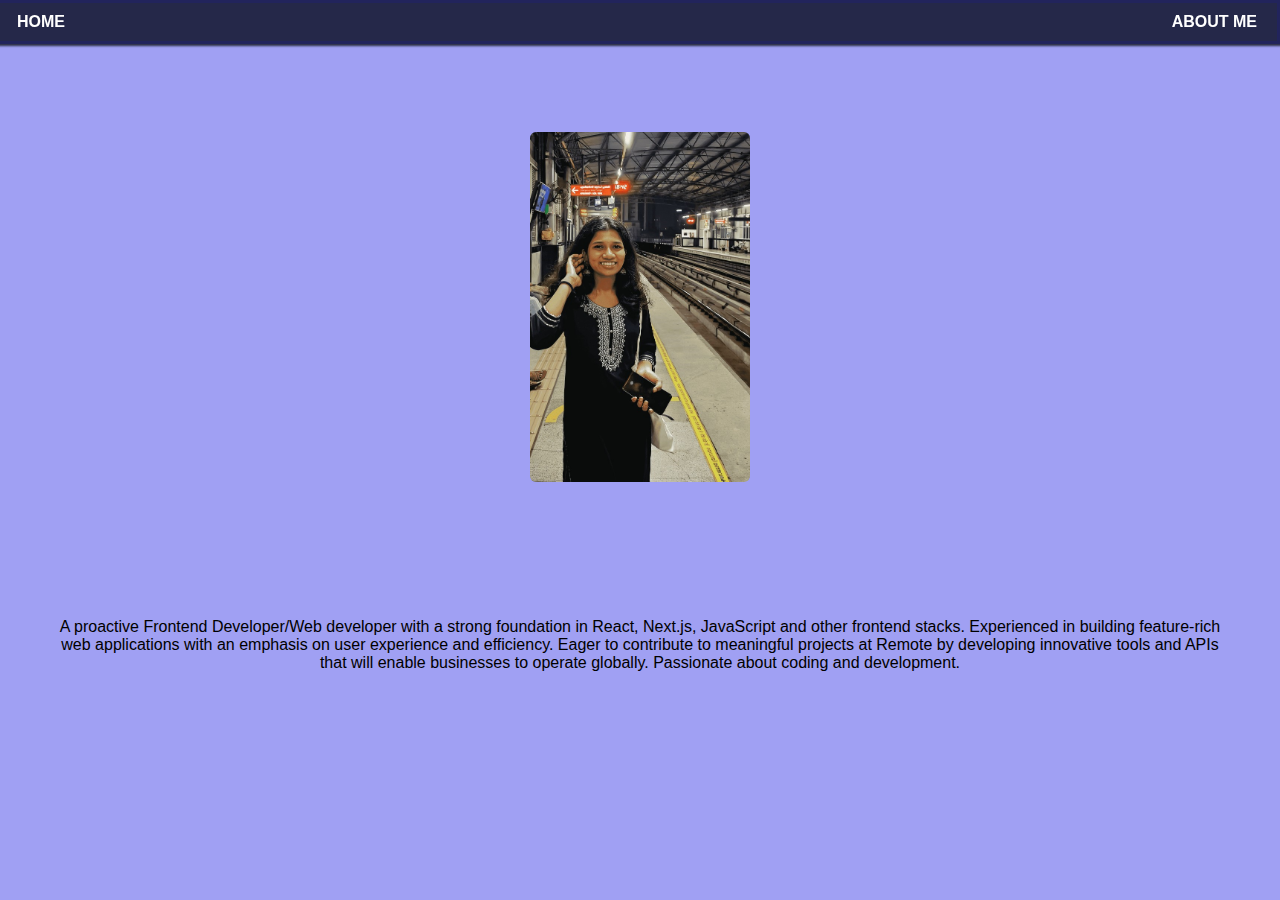
==== index.html @ d9cebfc4 "home page created" ====
<!DOCTYPE html>
<html lang="en">

<head>
  <meta charset="UTF-8">
  <meta name="viewport" content="width=device-width, initial-scale=1.0">
  <title>portfolio</title>
  <link href="https://cdn.jsdelivr.net/npm/bootstrap@5.3.2/dist/css/bootstrap.min.css" rel="stylesheet"
    integrity="sha384-T3c6CoIi6uLrA9TneNEoa7RxnatzjcDSCmG1MXxSR1GAsXEV/Dwwykc2MPK8M2HN" crossorigin="anonymous">
  <script src="https://cdn.jsdelivr.net/npm/bootstrap@5.3.2/dist/js/bootstrap.bundle.min.js"
    integrity="sha384-C6RzsynM9kWDrMNeT87bh95OGNyZPhcTNXj1NW7RuBCsyN/o0jlpcV8Qyq46cDfL"
    crossorigin="anonymous"></script>
  <link rel="stylesheet" href="https://cdn.jsdelivr.net/npm/bootstrap-icons@1.11.2/font/bootstrap-icons.min.css">
  <link rel="stylesheet" href="style.css">

</head>

<body>
    <section>
        <div class="navbar">
    
            <nav>
              <a href="index.html">HOME</a>
              <a href="about.html">ABOUT ME</i></a>
              <!-- <a href="projects.html"><i class="bi bi-braces"></i></a>
              <a href="contact.html"><i class="bi bi-envelope"></i></a> -->
              
            </nav>
          </div>
    </section>
  

  <section id="home-section">
    <div class="photo">
        <img src="images/photo.jpg" alt="Anjali's Image" height="350px">
    </div>

<div class="headline">
    <div  class="headline">
        <h1 class="heading">Hi 👋, I'm Anjali N V</h1>
      
      <p class="text">A proactive Frontend Developer/Web developer with a strong foundation in React, Next.js, JavaScript and other frontend stacks. Experienced
        in building feature-rich web applications with an emphasis on user experience and efficiency. Eager to
        contribute to meaningful projects at Remote by developing innovative tools and APIs that will enable
        businesses to operate globally. Passionate about coding and development.</p>
        <div id="social-icons">
          <a href="https://github.com/anjali803" target="_blank" title="GitHub"><i class="bi bi-github"></i></a>
          <a href="https://www.linkedin.com/in/anjali-n-v/" target="_blank" title="LinkedIn"><i class="bi bi-linkedin"></i></a>
          <a href="https://www.instagram.com/anjali__pratheesh/" target="_blank" title="Instagram"><i class="bi bi-instagram"></i></a>
         
        </div>
    </div>
</div>
  </section>

  <!-- <section class="home-section">
    <div class="photo">
        <img src="images/photo.jpg" alt="Anjali's Image">
    </div>
    <div  class="headline">
        <h1>Hello world! Im Anjali N V</h1>
      <p><span id="developer-text"></span></p>
      <p class="text">From elegant and responsive designs to creative technical solutions, I bring a human touch to
        every project, making technology both beautiful and user-centric.</p>
        <div id="social-icons">
          <a href="https://github.com/anjali803" target="_blank" title="GitHub"><i class="bi bi-github"></i></a>
          <a href="https://www.linkedin.com/in/anjali-n-v/" target="_blank" title="LinkedIn"><i class="bi bi-linkedin"></i></a>
          <a href="https://www.instagram.com/anjali__pratheesh/" target="_blank" title="Instagram"><i class="bi bi-instagram"></i></a>
          Add more social media icons as needed
        </div>
    </div>
  </section> -->

  

  <script src="script.js"></script>
</body>

</html>
---- style.css ----
body {
    font-family: Arial, sans-serif;
    margin: 0;
    padding: 0;
    transition: background-color 0.5s ease;
    color: #000;
    background-color: rgb(160 160 243);
    

  }
  div.navbar {
    width: 100%;
    position: fixed;
    background: #020718c7;
    border: 3px solid #1f1f7766;
    top: 0;
    right: 0;
    box-shadow: 2px 2px 2px #2b2f44;
}
  nav {
    
    color: white;
    text-align: center;
    display: flex;
    justify-content: space-between;
    align-items: center;
    margin: auto;
  }

  nav a {
    color: white;
    text-decoration: none;
    padding: 10px;
    margin: 0 10px;
    font-weight: bold;
  }
  nav a i {
    /* Adjust the font-size as needed */
    font-size: 30px;
  }

  nav a:hover {
    background-color: #555;
    border-radius:20px ;
  } 

  

/* Home section */
/* Home section */
#home-section {
  display: flex;
  justify-content: center;
  align-items: center;
  margin: 100px 50px;
  flex-wrap: wrap;
  animation: fadeIn 1s ease-in-out; /* Animation for the section */
}

.photo {
  padding: 12px 3px 14px;
  margin: 20px 24px;
  animation: slideUp 1.2s ease-out; /* Slide up effect for the photo */
}

img {
  border-radius: 6px;
  width: 100%;
  max-width: 400px;
  animation: zoomIn 1s ease-in-out; /* Zoom-in effect for the image */
}

.headline {
  margin: 17px 0px;
  text-align: center;
  animation: textFadeIn 1.5s ease-out; /* Fade-in effect for the headline */
}

h1 {
  font-weight: bolder;
  font-size: 2rem;
  opacity: 0; /* Hidden initially for fade-in animation */
  animation: textFadeIn 2s ease-out forwards;
}

#social-icons a i {
  font-size: 30px;
  margin: 0px 7px;
  color: #27276f;
  padding: 0px 0px;
  opacity: 0; /* Hidden initially for animation */
  animation: iconBounce 2s ease-out forwards;
}

#social-icons a i:hover {
  color: #0077b5; /* Change color on hover */
  transform: scale(1.2); /* Hover effect */
}

/* Media Queries for responsiveness */

/* Tablets (768px and below) */
@media (max-width: 768px) {
  #home-section {
      margin: 50px 20px;
      flex-direction: column;
      align-items: center;
  }

  img {
      max-width: 300px;
  }

  h1 {
      font-size: 1.8rem;
  }
  
  #social-icons a i {
      font-size: 25px;
  }
}

/* Mobile Devices (480px and below) */
@media (max-width: 480px) {
  #home-section {
      margin: 30px 10px;
      flex-direction: column;
      align-items: center;
  }

  img {
      max-width: 250px;
  }

  h1 {
      font-size: 1.5rem;
  }
  
  #social-icons a i {
      font-size: 22px;
  }
}

/* Animations */

/* Fade in animation for the whole section */
@keyframes fadeIn {
  from {
      opacity: 0;
  }
  to {
      opacity: 1;
  }
}

/* Slide-up animation for the photo */
@keyframes slideUp {
  from {
      transform: translateY(50px);
      opacity: 0;
  }
  to {
      transform: translateY(0);
      opacity: 1;
  }
}

/* Zoom-in animation for the image */
@keyframes zoomIn {
  from {
      transform: scale(0.8);
      opacity: 0;
  }
  to {
      transform: scale(1);
      opacity: 1;
  }
}

/* Text fade-in animation */
@keyframes textFadeIn {
  0% {
      opacity: 0;
      transform: translateY(20px);
  }
  100% {
      opacity: 1;
      transform: translateY(0);
  }
}

/* Bounce animation for social icons */
@keyframes iconBounce {
  0% {
      opacity: 0;
      transform: translateY(20px);
  }
  50% {
      opacity: 1;
      transform: translateY(-10px);
  }
  100% {
      opacity: 1;
      transform: translateY(0);
  }
}


/* About section */


#about-section {
  height: 458px;
  max-width: 1204px;
  margin: 155px auto;
  padding: 18px;
  background-color: rgb(199 206 206 / 69%);
  border-radius: 13px;
  box-shadow: rgba(0, 0, 0, 0.1) 11px 20px 22px;
}

#about-section h2 {
  color: #333;
}

#download-resume {
  background-color: rgb(7 60 59);
  color: rgb(255, 255, 255);
  padding: 10px 20px;
  border: none;
  border-radius: 18px;
  cursor: pointer;
  font-size: 16px;
  opacity: 0;
  transform: translateY(18px);
  animation: fadeInUp 1s forwards ease-out;
}


#download-resume:hover {
  background-color: #0056b3;
}

#professional-details,
#skills {
  margin-top: 20px;
}

#professional-details h3,
#skills h3 {
  color: #333;
}

ul {
  list-style-type: none;
  padding: 0;
  margin: 0;
  opacity: 0;
  transform: translateY(18px);
  animation: fadeInUp 3s forwards ease-out;
}

ul li {
  padding: 4px 4px;
  margin-bottom: 35px;
  display: inline-block;
  background-color: #839999;
  border: 1px solid;
  border-radius: 5px;
  color: black;
  
}
h3{
  color: #333;
}

/* Responsive styles using media queries */
@media (max-width: 768px) {
  #about-section {
    padding: 10px;
     /* Adjust padding for smaller screens */
    
  }

  #professional-details,
  #edu,
  #skills {
    width: 100%; /* Make sections full width on smaller screens */
  }

}
@media (max-width: 500px) {
  #about-section {
    padding: 10px;
    height: 800px;
    
  }

  #download-resume {
    width: 100%; /* Make the button full width on small screens */
  }

  #professional-details,
  #edu,
  #skills {
    width: 100%;
  }
}



/* Contact section */
#contact-section {
  height: 405px;
  border: 2px solid;
  max-width: 800px;
  margin: 172px auto;
  padding: 20px;
  /* background-color: #fff; */
  border-radius: 8px;
  box-shadow: 0px 3px 12px;
}

#contact-section h2 {
  color: #00eaff;
  font-size: 56px;
  font-weight: 600;
}
form {
  display: grid;
  gap: 10px;
}

label {
  font-weight: bold;
}

input,
textarea {
  width: 100%;
  padding: 8px;
  box-sizing: border-box;
}

button {
  width: 197px;
  background-color: #00eaff;
  color: #fff;
  padding: 12px 26px;
  border: none;
  border-radius: 11px;
  cursor: pointer;
  font-size: 19px;
  margin: auto;
  
}

button:hover {
  background-color: #0056b3;
}


/* Project section */
div#project {
  margin: 0px;
  padding-bottom: 42px;
}
#project {
  margin: 40px 0px;
  display: flex;
  justify-content: space-around;
  flex-wrap: wrap; /* Allow cards to wrap onto a new line */
  padding: 20px;
  
}

.card {
  border: 1px solid;
  margin:100px;
  box-shadow: 2px 8px 28px;
  transform: translateY(18px);
  animation: fadeInUp 3s forwards ease-out;
}

.card-title {
  font-weight: 600;
  margin-bottom: var(--bs-card-title-spacer-y);
  color: var(--bs-card-title-color);
  font-size: 19px;
}

.card:hover {
  transform: scale(1.05); /* Scale up the card on hover for a subtle interaction */
}

img.card-img-top{
  height: 192px;
}
.card img {
  max-height: 200px; /* Limit the maximum height of the card image */
  object-fit: cover; /* Ensure the image covers the entire card */
}

.card-body {
  text-align: center;
  background: #d8d7d7;
}
.btn-primary {
  background-color: #007bff; /* Set the button background color */
  color: #fff; /* Set the button text color */
  border: none; /* Remove the button border */
}

.btn-primary:hover {
  background-color: #0056b3; /* Change button background color on hover */
}

@media (max-width: 768px) {
  #project {
    flex-direction: column; /* Stack cards vertically on smaller screens */
  }

  .card {
    margin: auto;
    max-width: 100%;
    margin-bottom: 23px;
}
}
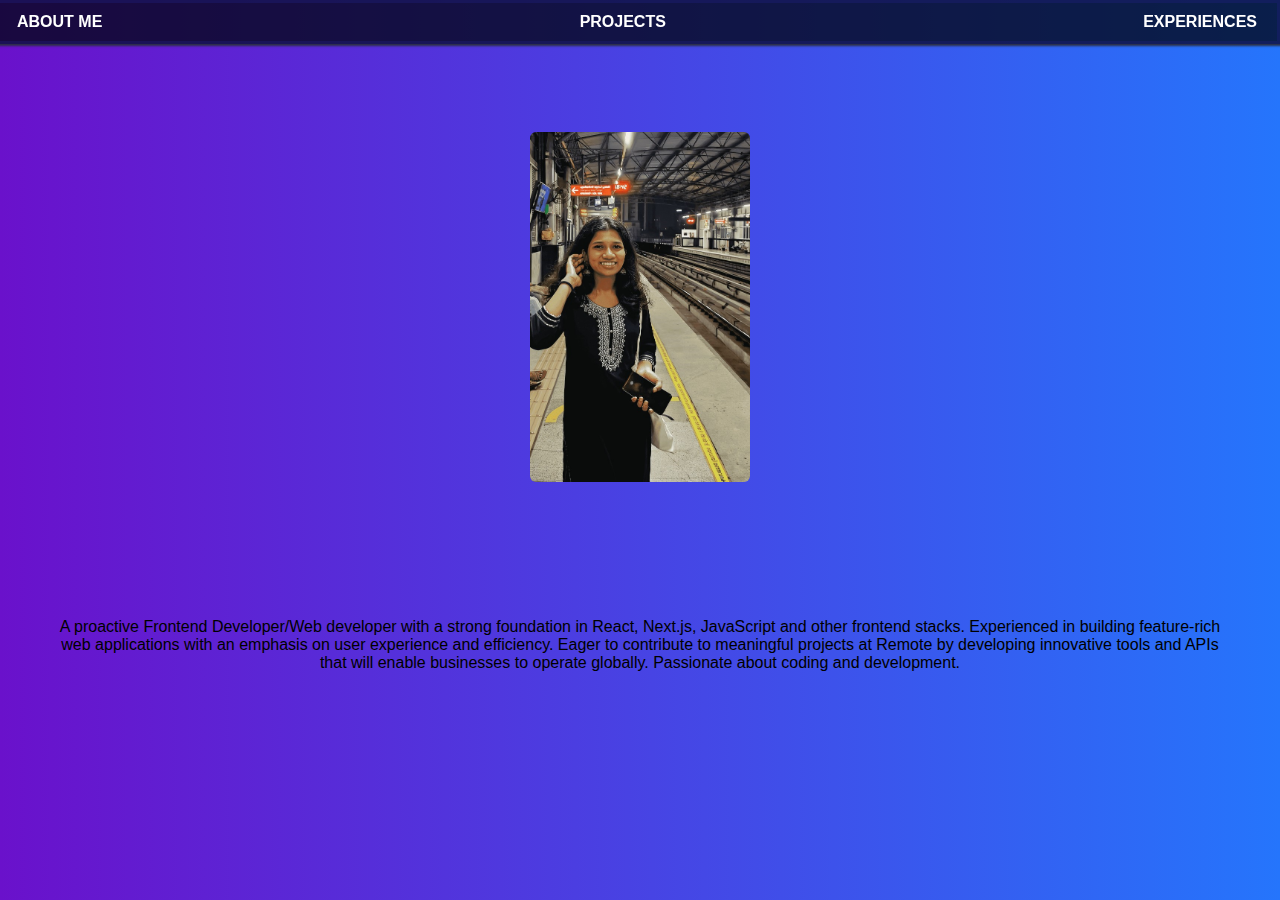
==== commit 360594bd: "made changes" ====
--- a/index.html
+++ b/index.html
@@ -20,10 +20,11 @@
         <div class="navbar">
     
             <nav>
-              <a href="index.html">HOME</a>
+              
               <a href="about.html">ABOUT ME</i></a>
-              <!-- <a href="projects.html"><i class="bi bi-braces"></i></a>
-              <a href="contact.html"><i class="bi bi-envelope"></i></a> -->
+              <a href="projects.html">PROJECTS</a>
+              <a href="experience.html">EXPERIENCES</a>
+              
               
             </nav>
           </div>
@@ -53,27 +54,9 @@
 </div>
   </section>
 
-  <!-- <section class="home-section">
-    <div class="photo">
-        <img src="images/photo.jpg" alt="Anjali's Image">
-    </div>
-    <div  class="headline">
-        <h1>Hello world! Im Anjali N V</h1>
-      <p><span id="developer-text"></span></p>
-      <p class="text">From elegant and responsive designs to creative technical solutions, I bring a human touch to
-        every project, making technology both beautiful and user-centric.</p>
-        <div id="social-icons">
-          <a href="https://github.com/anjali803" target="_blank" title="GitHub"><i class="bi bi-github"></i></a>
-          <a href="https://www.linkedin.com/in/anjali-n-v/" target="_blank" title="LinkedIn"><i class="bi bi-linkedin"></i></a>
-          <a href="https://www.instagram.com/anjali__pratheesh/" target="_blank" title="Instagram"><i class="bi bi-instagram"></i></a>
-          Add more social media icons as needed
-        </div>
-    </div>
-  </section> -->
 
   
 
-  <script src="script.js"></script>
 </body>
 
 </html>
--- a/style.css
+++ b/style.css
@@ -4,7 +4,9 @@
     padding: 0;
     transition: background-color 0.5s ease;
     color: #000;
-    background-color: rgb(160 160 243);
+    background: linear-gradient(to right, #6a11cb, #2575fc);
+    
+    
     
 
   }
@@ -47,7 +49,6 @@
   
 
 /* Home section */
-/* Home section */
 #home-section {
   display: flex;
   justify-content: center;
@@ -206,164 +207,59 @@
 }
 
 
-/* About section */
-
-
+
+/* About Section */
 #about-section {
-  height: 458px;
-  max-width: 1204px;
-  margin: 155px auto;
-  padding: 18px;
-  background-color: rgb(199 206 206 / 69%);
-  border-radius: 13px;
-  box-shadow: rgba(0, 0, 0, 0.1) 11px 20px 22px;
-}
-
-#about-section h2 {
-  color: #333;
-}
-
-#download-resume {
-  background-color: rgb(7 60 59);
-  color: rgb(255, 255, 255);
-  padding: 10px 20px;
-  border: none;
-  border-radius: 18px;
-  cursor: pointer;
-  font-size: 16px;
-  opacity: 0;
-  transform: translateY(18px);
-  animation: fadeInUp 1s forwards ease-out;
-}
-
-
-#download-resume:hover {
-  background-color: #0056b3;
-}
-
-#professional-details,
-#skills {
-  margin-top: 20px;
-}
-
-#professional-details h3,
-#skills h3 {
-  color: #333;
-}
-
-ul {
-  list-style-type: none;
-  padding: 0;
-  margin: 0;
-  opacity: 0;
-  transform: translateY(18px);
-  animation: fadeInUp 3s forwards ease-out;
-}
-
-ul li {
-  padding: 4px 4px;
-  margin-bottom: 35px;
-  display: inline-block;
-  background-color: #839999;
-  border: 1px solid;
-  border-radius: 5px;
-  color: black;
-  
-}
-h3{
-  color: #333;
-}
-
-/* Responsive styles using media queries */
+  padding: 17px 125px;
+  margin: 108px 130px;
+}
+
+#professional-details, 
+.education-skills {
+  padding: 15px;
+}
+
+/* Make the columns display in flex for wider screens */
+@media (min-width: 768px) {
+  #about-section {
+    display: flex;
+    justify-content: space-between;
+  }
+
+  #professional-details, 
+  .education-skills {
+    width: 45%;
+  }
+}
+
+/* Adjust padding for smaller screens */
 @media (max-width: 768px) {
   #about-section {
+    display: block;
+  }
+
+  .education-skills {
+    padding: 10px 30px;
+  }
+}
+
+/* Stack the sections on smaller screens */
+@media (max-width: 576px) {
+  #about-section {
+    flex-direction: column;
     padding: 10px;
-     /* Adjust padding for smaller screens */
-    
   }
 
   #professional-details,
-  #edu,
-  #skills {
-    width: 100%; /* Make sections full width on smaller screens */
-  }
-
-}
-@media (max-width: 500px) {
-  #about-section {
-    padding: 10px;
-    height: 800px;
-    
-  }
-
-  #download-resume {
-    width: 100%; /* Make the button full width on small screens */
-  }
-
-  #professional-details,
-  #edu,
-  #skills {
+  .education-skills {
     width: 100%;
-  }
-}
-
-
-
-/* Contact section */
-#contact-section {
-  height: 405px;
-  border: 2px solid;
-  max-width: 800px;
-  margin: 172px auto;
-  padding: 20px;
-  /* background-color: #fff; */
-  border-radius: 8px;
-  box-shadow: 0px 3px 12px;
-}
-
-#contact-section h2 {
-  color: #00eaff;
-  font-size: 56px;
-  font-weight: 600;
-}
-form {
-  display: grid;
-  gap: 10px;
-}
-
-label {
-  font-weight: bold;
-}
-
-input,
-textarea {
-  width: 100%;
-  padding: 8px;
-  box-sizing: border-box;
-}
-
-button {
-  width: 197px;
-  background-color: #00eaff;
-  color: #fff;
-  padding: 12px 26px;
-  border: none;
-  border-radius: 11px;
-  cursor: pointer;
-  font-size: 19px;
-  margin: auto;
-  
-}
-
-button:hover {
-  background-color: #0056b3;
-}
-
+    margin-bottom: 20px;
+  }
+}
 
 /* Project section */
 div#project {
-  margin: 0px;
-  padding-bottom: 42px;
+  margin: 100px 2px;
 }
 #project {
   margin: 40px 0px;
@@ -376,7 +272,6 @@
 
 .card {
   border: 1px solid;
-  margin:100px;
   box-shadow: 2px 8px 28px;
   transform: translateY(18px);
   animation: fadeInUp 3s forwards ease-out;
@@ -425,4 +320,15 @@
     max-width: 100%;
     margin-bottom: 23px;
 }
+}
+
+/* Experience */
+
+#experience{
+
+margin: 100px 20px;
+}
+
+.h1-heading{
+  text-align: center;
 }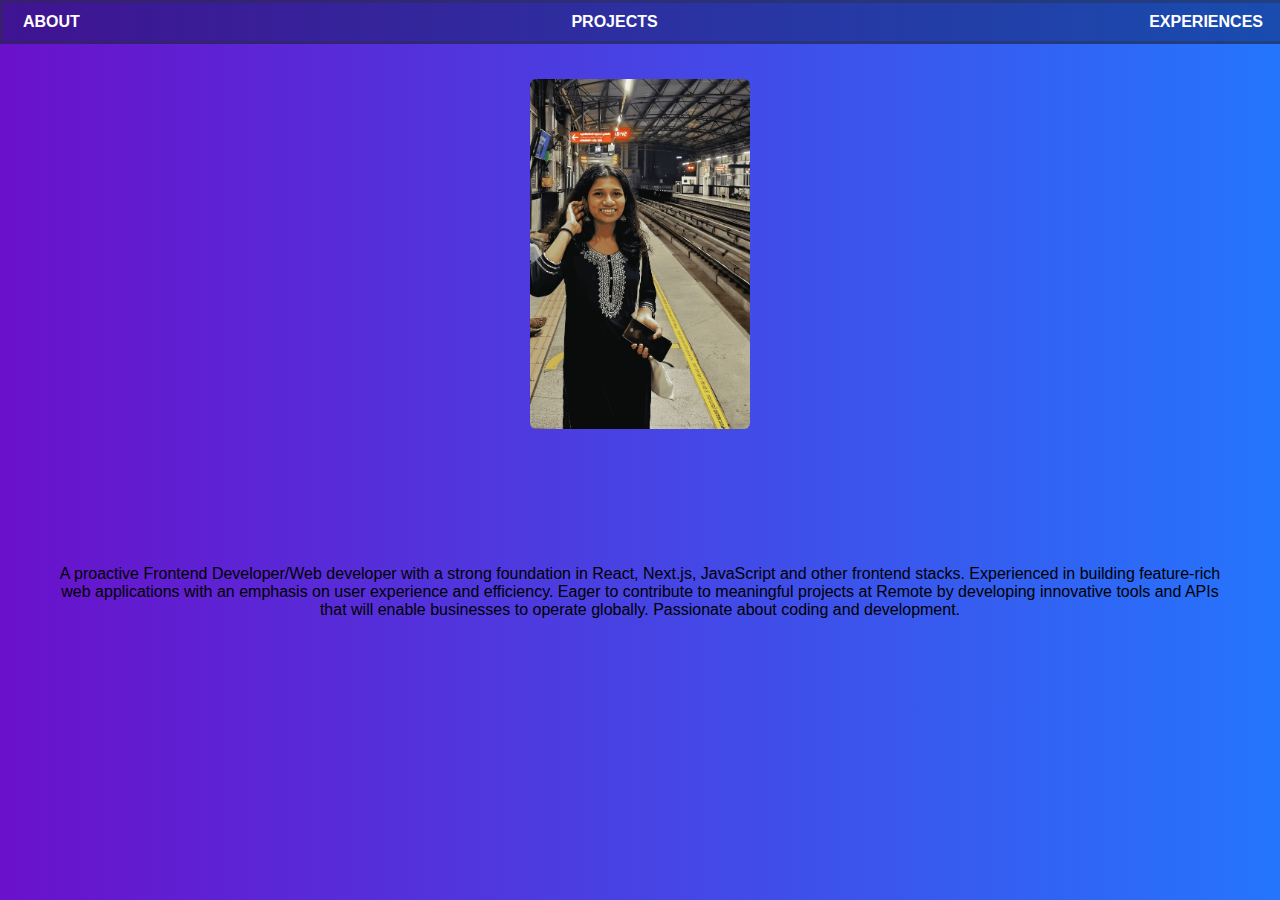
==== commit 6c6a0bba: "code updateted" ====
--- a/index.html
+++ b/index.html
@@ -21,7 +21,7 @@
     
             <nav>
               
-              <a href="about.html">ABOUT ME</i></a>
+              <a href="about.html">ABOUT </i></a>
               <a href="projects.html">PROJECTS</a>
               <a href="experience.html">EXPERIENCES</a>
               
--- a/style.css
+++ b/style.css
@@ -8,16 +8,15 @@
     
     
     
+    
 
   }
   div.navbar {
     width: 100%;
-    position: fixed;
-    background: #020718c7;
-    border: 3px solid #1f1f7766;
+    background: #0917476e;
+    border: 3px solid #2c2c3f66;
     top: 0;
     right: 0;
-    box-shadow: 2px 2px 2px #2b2f44;
 }
   nav {
     
@@ -53,7 +52,7 @@
   display: flex;
   justify-content: center;
   align-items: center;
-  margin: 100px 50px;
+  margin: 3px 50px;
   flex-wrap: wrap;
   animation: fadeIn 1s ease-in-out; /* Animation for the section */
 }
@@ -210,10 +209,12 @@
 
 /* About Section */
 #about-section {
-  padding: 17px 125px;
-  margin: 108px 130px;
-}
-
+  padding: 17px 15px;
+  margin: 0 auto;
+  max-width: 1200px;
+}
+
+/* Professional Details and Skills Section */
 #professional-details, 
 .education-skills {
   padding: 15px;
@@ -232,18 +233,19 @@
   }
 }
 
-/* Adjust padding for smaller screens */
+/* Responsive adjustments for smaller screens */
 @media (max-width: 768px) {
   #about-section {
     display: block;
+    padding: 15px;
   }
 
   .education-skills {
-    padding: 10px 30px;
-  }
-}
-
-/* Stack the sections on smaller screens */
+    padding: 10px 15px;
+  }
+}
+
+/* Stack sections and adjust margins on smaller screens */
 @media (max-width: 576px) {
   #about-section {
     flex-direction: column;
@@ -254,12 +256,27 @@
   .education-skills {
     width: 100%;
     margin-bottom: 20px;
-  }
-}
+    padding: 10px;
+  }
+
+  /* Adjust heading font sizes for small screens */
+  h1 {
+    font-size: 1.5rem;
+  }
+
+  h6 {
+    font-size: 1rem;
+  }
+
+  p, li {
+    font-size: 0.9rem;
+  }
+}
+
 
 /* Project section */
 div#project {
-  margin: 100px 2px;
+  margin: 60px 2px;
 }
 #project {
   margin: 40px 0px;
@@ -270,9 +287,13 @@
   
 }
 
+h1.h1-heading{
+  margin: 20px;
+}
+
 .card {
   border: 1px solid;
-  box-shadow: 2px 8px 28px;
+  box-shadow: 1px 0px 10px;
   transform: translateY(18px);
   animation: fadeInUp 3s forwards ease-out;
 }
@@ -326,7 +347,7 @@
 
 #experience{
 
-margin: 100px 20px;
+margin: 30px 20px;
 }
 
 .h1-heading{
